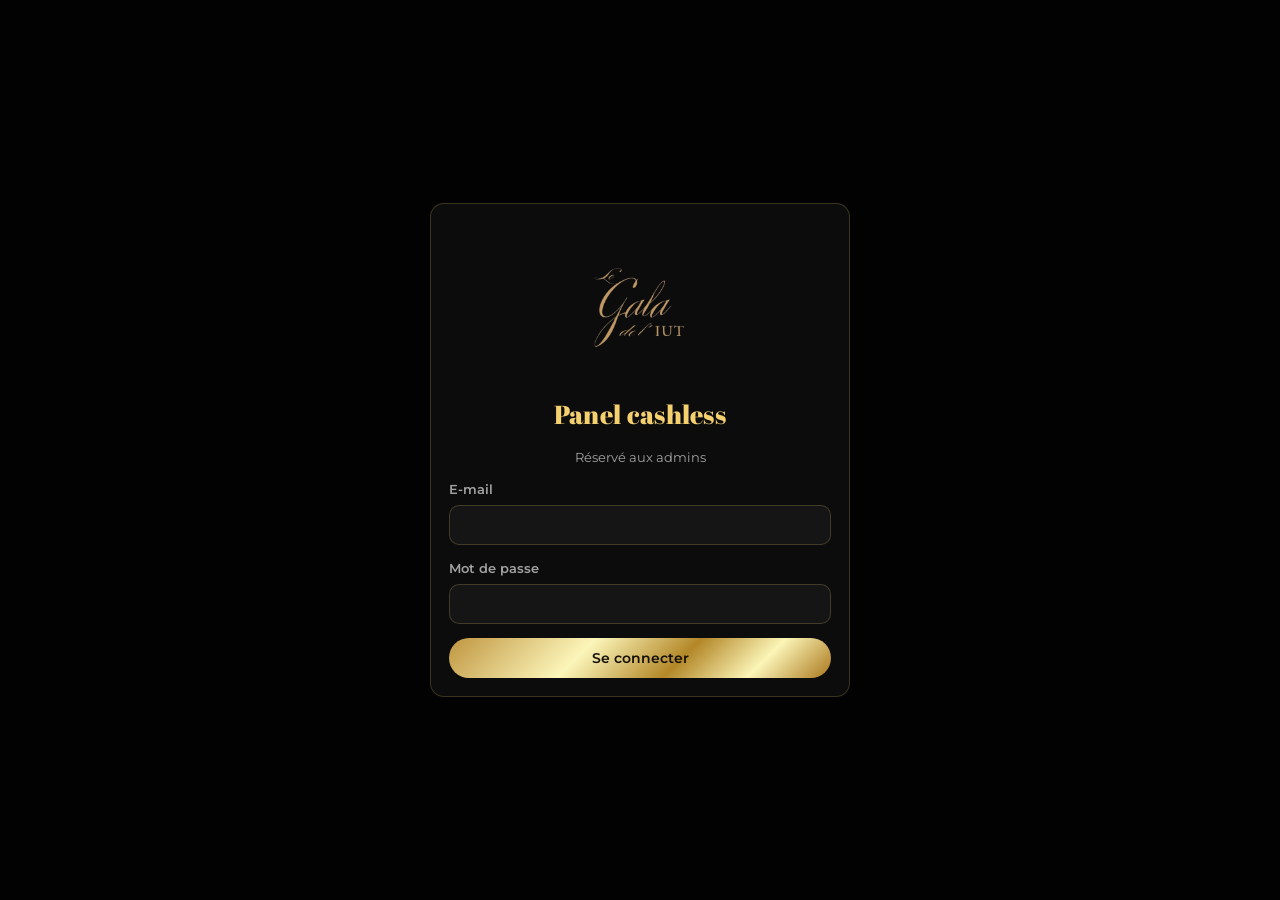
==== index.html @ 03000b7e "Panel 2026-11-04T15:07:57.360Z" ====
<!doctype html>
<html lang="fr">
  <head>
    <meta charset="UTF-8" />
    <link rel="icon" type="image/svg+xml" href="/favicon.svg" />
    <link rel="apple-touch-icon" href="/logo-gala.png" />
    <meta name="theme-color" content="#020202" />
    <meta name="viewport" content="width=device-width, initial-scale=1.0" />
    <title>Gala Cashless · Panel</title>
    <script type="module" crossorigin src="/assets/index-B5fUN160.js"></script>
    <link rel="stylesheet" crossorigin href="/assets/index-CGgUL_-M.css">
  </head>
  <body>
    <div id="root"></div>
  </body>
</html>
---- assets/index-CGgUL_-M.css ----
@import "https://fonts.googleapis.com/css2?family=Abril+Fatface&family=Playfair+Display:ital,wght@0,400;0,700;1,400&family=Montserrat:wght@400;500;600;700&display=swap";:root{--lightningcss-light: ;--lightningcss-dark:initial;color-scheme:dark;--bg:#020202;--surface:#0c0c0c;--surface-2:#151515;--border:#f4d06f33;--border-strong:#f4d06f73;--gold:#f4d06f;--gold-deep:#bf953f;--gold-text:#f4d06f;--text:#fff;--muted:#ffffff9e;--faint:#ffffff61;--ok:#22c55e;--ok-bg:#22c55e24;--warn:#f59e0b;--warn-bg:#f59e0b24;--danger:#f87171;--danger-bg:#f8717124;--grid:#ffffff14;--series-1:#f4d06f;--ramp-0:#6b5420;--ramp-1:#8f6f2b;--ramp-2:#b48d38;--ramp-3:#d6ae4e;--ramp-4:#f4d06f;--gradient:linear-gradient(135deg, #bf953f, #fcf6ba 35%, #b38728 60%, #fbf5b7 80%, #aa771c);--radius:14px;--font-heading:"Abril Fatface", Georgia, serif;--font-serif:"Playfair Display", Georgia, serif;--font-sans:"Montserrat", system-ui, -apple-system, "Segoe UI", sans-serif}:root[data-theme=light]{--lightningcss-light:initial;--lightningcss-dark: ;color-scheme:light;--bg:#faf8f3;--surface:#fff;--surface-2:#f3efe4;--border:#785a1e33;--border-strong:#785a1e73;--gold:#b88a2e;--gold-deep:#8f6f2b;--gold-text:#7a5820;--text:#15120c;--muted:#15120ca8;--faint:#15120c6b;--ok:#15803d;--ok-bg:#15803d1a;--warn:#b45309;--warn-bg:#b453091a;--danger:#b91c1c;--danger-bg:#b91c1c14;--grid:#00000014;--series-1:#b88a2e;--ramp-0:#d4a73e;--ramp-1:#b88a2e;--ramp-2:#946c24;--ramp-3:#70511b;--ramp-4:#4e3712}*{box-sizing:border-box}html,body,#root{height:100%}body{background:var(--bg);color:var(--text);font-family:var(--font-sans);margin:0;font-size:15px;line-height:1.45}a{color:var(--gold-text)}h1,h2,h3{margin:0}h1{font-family:var(--font-heading);color:var(--gold-text);letter-spacing:.3px;font-size:32px;font-weight:400}h2{font-family:var(--font-serif);font-size:21px;font-weight:700}h3{font-family:var(--font-sans);letter-spacing:1.2px;text-transform:uppercase;color:var(--gold-text);opacity:.85;font-size:13px;font-weight:600}.muted{color:var(--muted)}.faint{color:var(--faint)}.small{font-size:13px}.mono{font-family:ui-monospace,SFMono-Regular,Menlo,Consolas,monospace;font-size:13px}.app{grid-template-columns:240px 1fr;min-height:100%;display:grid}.sidebar{border-right:1px solid var(--border);background:var(--surface);flex-direction:column;gap:4px;height:100vh;padding:20px 14px;display:flex;position:sticky;top:0;overflow-y:auto}.sidebar .brand{align-items:center;gap:10px;padding:0 8px 16px;display:flex}.sidebar .brand img{width:58px;height:58px}.sidebar .brand span{font-family:var(--font-serif);color:var(--gold-text);font-size:15px;font-style:italic}.nav-link{color:var(--muted);border-radius:10px;align-items:center;gap:10px;padding:9px 12px;font-weight:500;text-decoration:none;display:flex}.nav-link:hover{background:var(--surface-2);color:var(--text)}.nav-link.active{background:var(--surface-2);color:var(--gold-text);box-shadow:inset 3px 0 0 var(--gold)}.nav-link .count{background:var(--danger-bg);color:var(--danger);border-radius:999px;margin-left:auto;padding:0 8px;font-size:12px;font-weight:700}.sidebar .spacer{flex:1}.main{min-width:0;padding:28px 32px 48px}.page-header{flex-wrap:wrap;justify-content:space-between;align-items:flex-end;gap:16px;margin-bottom:24px;display:flex}.page-header p{margin:6px 0 0}.divider{background:linear-gradient(90deg, transparent, var(--gold-deep), var(--gold), var(--gold-deep), transparent);opacity:.6;height:1px;margin:0 0 24px}.mobile-bar{display:none}@media (width<=860px){.app{grid-template-columns:1fr}.sidebar{z-index:30;height:100%;display:none;position:fixed;inset:0 30% 0 0}.sidebar.open{display:flex}.mobile-bar{border-bottom:1px solid var(--border);background:var(--bg);z-index:20;justify-content:space-between;align-items:center;padding:10px 16px;display:flex;position:sticky;top:0}.main{padding:20px 16px 40px}h1{font-size:26px}}.grid{gap:16px;display:grid}.grid.cols-2{grid-template-columns:repeat(auto-fit,minmax(320px,1fr))}.grid.stats{grid-template-columns:repeat(auto-fit,minmax(170px,1fr))}.row{flex-wrap:wrap;align-items:center;gap:10px;display:flex}.row.between{justify-content:space-between}.stack{flex-direction:column;gap:12px;display:flex}.card{background:var(--surface);border:1px solid var(--border);border-radius:var(--radius);min-width:0;padding:18px}.card>h2,.card>h3{margin-bottom:12px}.stat .value{font-family:var(--font-sans);margin-top:6px;font-size:32px;font-weight:700;line-height:1.1}.stat .sub{color:var(--muted);margin-top:2px;font-size:13px}.btn{border:1.5px solid var(--border-strong);height:40px;color:var(--gold-text);font:600 14px var(--font-sans);cursor:pointer;white-space:nowrap;background:0 0;border-radius:999px;justify-content:center;align-items:center;gap:8px;padding:0 16px;display:inline-flex}.btn:hover:not(:disabled){background:var(--surface-2)}.btn:disabled{opacity:.45;cursor:not-allowed}.btn.gold{background:var(--gradient);color:#151008;border:none}.btn.gold:hover:not(:disabled){filter:brightness(1.05);background:var(--gradient)}.btn.danger{border-color:var(--danger);color:var(--danger)}.btn.small{height:32px;padding:0 12px;font-size:13px}.btn.ghost{border-color:#0000}input,select,textarea{font:inherit;color:var(--text);background:var(--surface-2);border:1px solid var(--border);border-radius:10px;min-height:40px;padding:9px 12px}input:focus,select:focus,textarea:focus,.btn:focus-visible,.nav-link:focus-visible{outline:2px solid var(--gold);outline-offset:1px}input[type=color]{width:52px;padding:2px}input[type=checkbox]{width:18px;height:18px;min-height:auto;accent-color:var(--gold)}label.field{color:var(--muted);flex-direction:column;gap:6px;font-size:13px;font-weight:600;display:flex}.badge{border:1px solid var(--border);color:var(--muted);white-space:nowrap;border-radius:999px;align-items:center;gap:5px;padding:2px 10px;font-size:12px;font-weight:600;display:inline-flex}.badge.ok{background:var(--ok-bg);color:var(--ok);border-color:#0000}.badge.warn{background:var(--warn-bg);color:var(--warn);border-color:#0000}.badge.danger{background:var(--danger-bg);color:var(--danger);border-color:#0000}.badge.gold{color:var(--gold-text);border-color:var(--border-strong)}.notice{border:1px solid var(--border-strong);background:var(--surface-2);border-radius:12px;padding:12px 14px}.notice.warn{border-color:var(--warn);background:var(--warn-bg)}.notice.danger{border-color:var(--danger);background:var(--danger-bg)}.notice.ok{border-color:var(--ok);background:var(--ok-bg)}.swatch{border:1px solid var(--border);vertical-align:middle;border-radius:5px;width:16px;height:16px;display:inline-block}.table-wrap{border:1px solid var(--border);border-radius:var(--radius);background:var(--surface);overflow-x:auto}table{border-collapse:collapse;width:100%;font-size:14px}th{text-align:left;text-transform:uppercase;letter-spacing:.8px;color:var(--muted);border-bottom:1px solid var(--border);background:var(--surface);white-space:nowrap;padding:10px 12px;font-size:12px;font-weight:600;position:sticky;top:0}td{border-bottom:1px solid var(--grid);vertical-align:middle;padding:10px 12px}tr:last-child td{border-bottom:none}tr.clickable{cursor:pointer}tr.clickable:hover td{background:var(--surface-2)}tr.alert td{background:var(--danger-bg)}td.num,th.num{text-align:right;font-variant-numeric:tabular-nums}.modal-backdrop{z-index:50;background:#0009;justify-content:center;align-items:center;padding:16px;display:flex;position:fixed;inset:0}.modal{background:var(--surface);border:1px solid var(--border-strong);border-radius:18px;flex-direction:column;gap:14px;width:min(560px,100%);max-height:90vh;padding:22px;display:flex;overflow-y:auto}.toast{z-index:60;background:var(--surface-2);border:1px solid var(--border-strong);border-radius:12px;max-width:420px;padding:12px 16px;position:fixed;bottom:20px;right:20px;box-shadow:0 8px 30px #0006}.toast.error{border-color:var(--danger)}.timeline{margin:0;padding:0;list-style:none}.timeline li{border-bottom:1px solid var(--grid);grid-template-columns:110px 1fr auto;align-items:baseline;gap:12px;padding:10px 0;display:grid}.timeline li:last-child{border-bottom:none}.chart-legend{color:var(--muted);flex-wrap:wrap;gap:14px;margin-top:8px;font-size:13px;display:flex}.chart-legend span{align-items:center;gap:6px;display:inline-flex}.chart-tooltip{background:var(--surface-2);border:1px solid var(--border-strong);color:var(--text);border-radius:10px;padding:8px 12px;font-size:13px}.drop{border:2px dashed var(--border-strong);border-radius:var(--radius);text-align:center;cursor:pointer;background:var(--surface);padding:36px}.drop.over{border-color:var(--gold);background:var(--surface-2)}.drag-row{cursor:grab}.drag-row.dragging td{opacity:.4}.login{justify-content:center;align-items:center;min-height:100%;padding:24px;display:flex}.login .card{flex-direction:column;align-items:stretch;gap:14px;width:min(420px,100%);display:flex}.login img{align-self:center;width:160px;height:160px}
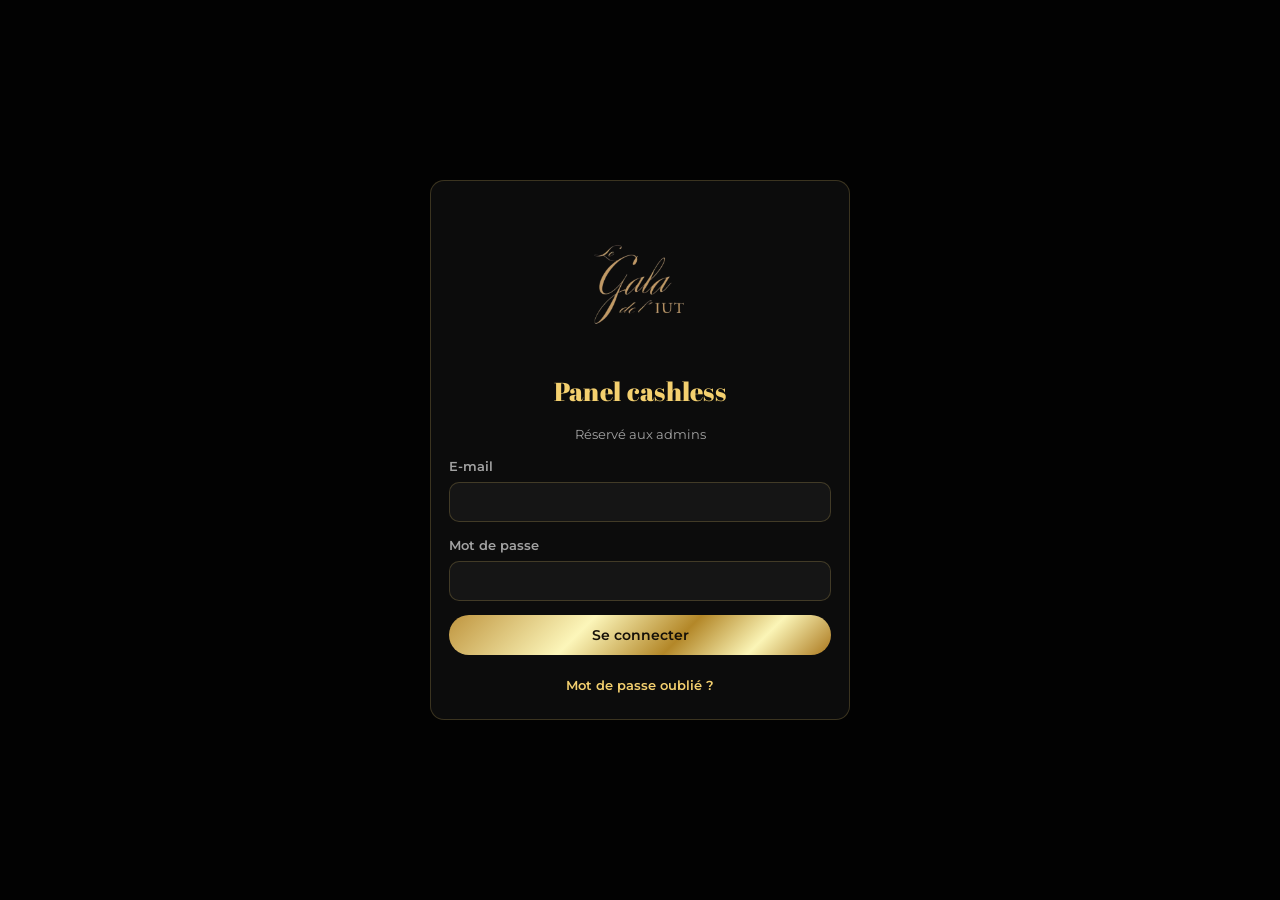
==== commit 0dcdf3c3: "Panel 2026-11-04T15:08:34.396Z" ====
--- a/index.html
+++ b/index.html
@@ -7,7 +7,7 @@
     <meta name="theme-color" content="#020202" />
     <meta name="viewport" content="width=device-width, initial-scale=1.0" />
     <title>Gala Cashless · Panel</title>
-    <script type="module" crossorigin src="/assets/index-B5fUN160.js"></script>
+    <script type="module" crossorigin src="/assets/index-DDO5lj47.js"></script>
     <link rel="stylesheet" crossorigin href="/assets/index-CGgUL_-M.css">
   </head>
   <body>
